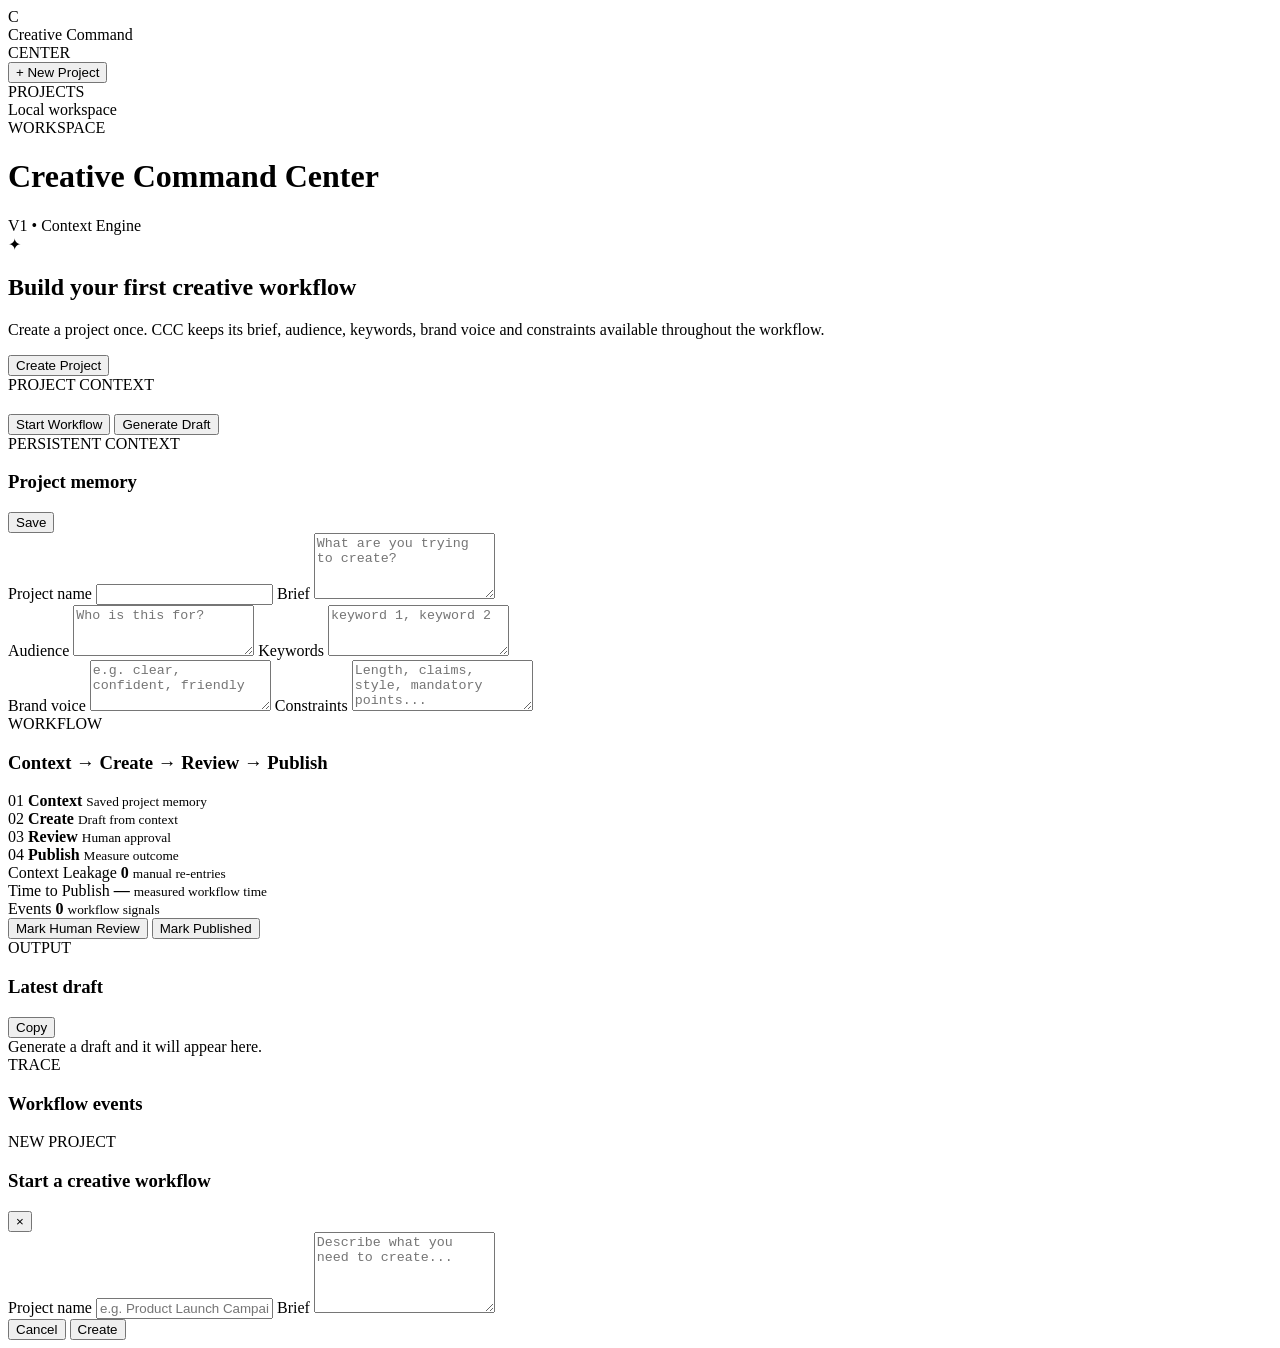
==== templates/index.html @ 5196e34e "Rename index.html to templates/index.html" ====
<!doctype html>
<html lang="en">

<head>

    <meta charset="utf-8">

    <meta
        name="viewport"
        content="width=device-width, initial-scale=1"
    >

    <title>
        Creative Command Center
    </title>

    <link
        rel="stylesheet"
        href="/static/styles.css"
    >

</head>


<body>

<div class="app-shell">


    <!-- =====================================================
         SIDEBAR
    ====================================================== -->

    <aside class="sidebar">

        <div class="brand">

            <div class="brand-mark">
                C
            </div>

            <div>

                <div class="brand-name">
                    Creative Command
                </div>

                <div class="brand-sub">
                    CENTER
                </div>

            </div>

        </div>


        <button
            class="new-project"
            onclick="openCreate()"
        >
            + New Project
        </button>


        <div class="side-label">
            PROJECTS
        </div>


        <div
            id="projectList"
            class="project-list"
        >
        </div>


        <div class="side-footer">

            <div class="status-dot"></div>

            Local workspace

        </div>

    </aside>



    <!-- =====================================================
         MAIN APPLICATION
    ====================================================== -->

    <main class="main">


        <!-- TOP BAR -->

        <header class="topbar">

            <div>

                <div class="eyebrow">
                    WORKSPACE
                </div>

                <h1 id="pageTitle">
                    Creative Command Center
                </h1>

            </div>


            <div class="top-actions">

                <span class="pill">
                    V1 • Context Engine
                </span>

            </div>

        </header>



        <!-- =================================================
             EMPTY STATE
        ================================================== -->

        <section
            id="emptyState"
            class="empty-state"
        >

            <div class="empty-icon">
                ✦
            </div>


            <h2>
                Build your first creative workflow
            </h2>


            <p>

                Create a project once.

                CCC keeps its brief, audience,
                keywords, brand voice and constraints
                available throughout the workflow.

            </p>


            <button
                class="primary"
                onclick="openCreate()"
            >
                Create Project
            </button>

        </section>



        <!-- =================================================
             PROJECT WORKSPACE
        ================================================== -->

        <section
            id="workspace"
            class="workspace hidden"
        >


            <!-- PROJECT HEADER -->

            <div class="hero-row">

                <div>

                    <div class="eyebrow">
                        PROJECT CONTEXT
                    </div>


                    <h2 id="projectHeading">
                    </h2>


                    <p
                        id="projectUpdated"
                        class="muted"
                    >
                    </p>

                </div>


                <div class="workflow-actions">

                    <button
                        class="secondary"
                        onclick="startWorkflow()"
                    >
                        Start Workflow
                    </button>


                    <button
                        class="primary"
                        onclick="generateDraft()"
                    >
                        Generate Draft
                    </button>

                </div>

            </div>



            <!-- =================================================
                 TWO COLUMN AREA
            ================================================== -->

            <div class="grid">


                <!-- =============================================
                     PERSISTENT CONTEXT
                ============================================== -->

                <section class="card context-card">


                    <div class="card-head">

                        <div>

                            <div class="eyebrow">
                                PERSISTENT CONTEXT
                            </div>

                            <h3>
                                Project memory
                            </h3>

                        </div>


                        <button
                            class="text-button"
                            onclick="saveContext()"
                        >
                            Save
                        </button>

                    </div>



                    <!-- PROJECT NAME -->

                    <label>

                        Project name

                        <input
                            id="name"
                            type="text"
                        >

                    </label>



                    <!-- BRIEF -->

                    <label>

                        Brief

                        <textarea
                            id="brief"
                            rows="4"
                            placeholder="What are you trying to create?"
                        ></textarea>

                    </label>



                    <!-- AUDIENCE + KEYWORDS -->

                    <div class="two-col">


                        <label>

                            Audience

                            <textarea
                                id="audience"
                                rows="3"
                                placeholder="Who is this for?"
                            ></textarea>

                        </label>


                        <label>

                            Keywords

                            <textarea
                                id="keywords"
                                rows="3"
                                placeholder="keyword 1, keyword 2"
                            ></textarea>

                        </label>


                    </div>



                    <!-- BRAND VOICE -->

                    <label>

                        Brand voice

                        <textarea
                            id="brand_voice"
                            rows="3"
                            placeholder="e.g. clear, confident, friendly"
                        ></textarea>

                    </label>



                    <!-- CONSTRAINTS -->

                    <label>

                        Constraints

                        <textarea
                            id="constraints"
                            rows="3"
                            placeholder="Length, claims, style, mandatory points..."
                        ></textarea>

                    </label>


                </section>



                <!-- =============================================
                     WORKFLOW
                ============================================== -->

                <section class="card workflow-card">


                    <div class="card-head">

                        <div>

                            <div class="eyebrow">
                                WORKFLOW
                            </div>

                            <h3>
                                Context → Create → Review → Publish
                            </h3>

                        </div>

                    </div>



                    <!-- WORKFLOW VISUALIZATION -->

                    <div class="flow">


                        <div
                            class="flow-step"
                            id="stepContext"
                        >

                            <span>
                                01
                            </span>

                            <b>
                                Context
                            </b>

                            <small>
                                Saved project memory
                            </small>

                        </div>


                        <div class="flow-line"></div>


                        <div
                            class="flow-step"
                            id="stepDraft"
                        >

                            <span>
                                02
                            </span>

                            <b>
                                Create
                            </b>

                            <small>
                                Draft from context
                            </small>

                        </div>


                        <div class="flow-line"></div>


                        <div
                            class="flow-step"
                            id="stepReview"
                        >

                            <span>
                                03
                            </span>

                            <b>
                                Review
                            </b>

                            <small>
                                Human approval
                            </small>

                        </div>


                        <div class="flow-line"></div>


                        <div
                            class="flow-step"
                            id="stepPublish"
                        >

                            <span>
                                04
                            </span>

                            <b>
                                Publish
                            </b>

                            <small>
                                Measure outcome
                            </small>

                        </div>


                    </div>



                    <!-- METRICS -->

                    <div class="metrics">


                        <div class="metric">

                            <span>
                                Context Leakage
                            </span>

                            <strong id="leakage">
                                0
                            </strong>

                            <small>
                                manual re-entries
                            </small>

                        </div>


                        <div class="metric">

                            <span>
                                Time to Publish
                            </span>

                            <strong id="timePublish">
                                —
                            </strong>

                            <small>
                                measured workflow time
                            </small>

                        </div>


                        <div class="metric">

                            <span>
                                Events
                            </span>

                            <strong id="eventCount">
                                0
                            </strong>

                            <small>
                                workflow signals
                            </small>

                        </div>


                    </div>



                    <!-- REVIEW / PUBLISH -->

                    <div class="publish-actions">

                        <button
                            class="secondary"
                            onclick="reviewDraft()"
                        >
                            Mark Human Review
                        </button>


                        <button
                            class="primary"
                            onclick="publishDraft()"
                        >
                            Mark Published
                        </button>

                    </div>


                </section>

            </div>



            <!-- =================================================
                 DRAFT OUTPUT
            ================================================== -->

            <section class="card draft-card">


                <div class="card-head">

                    <div>

                        <div class="eyebrow">
                            OUTPUT
                        </div>

                        <h3>
                            Latest draft
                        </h3>

                    </div>


                    <button
                        class="text-button"
                        onclick="copyDraft()"
                    >
                        Copy
                    </button>

                </div>


                <div
                    id="draftOutput"
                    class="draft-output"
                >

                    <div class="placeholder">

                        Generate a draft and it will
                        appear here.

                    </div>

                </div>


            </section>



            <!-- =================================================
                 EVENT TRACE
            ================================================== -->

            <section class="card event-card">


                <div class="card-head">

                    <div>

                        <div class="eyebrow">
                            TRACE
                        </div>

                        <h3>
                            Workflow events
                        </h3>

                    </div>

                </div>


                <div
                    id="events"
                    class="events"
                >
                </div>


            </section>


        </section>

    </main>

</div>



<!-- =========================================================
     CREATE PROJECT MODAL
========================================================= -->

<div
    id="modal"
    class="modal hidden"
>


    <div class="modal-box">


        <div class="card-head">

            <div>

                <div class="eyebrow">
                    NEW PROJECT
                </div>

                <h3>
                    Start a creative workflow
                </h3>

            </div>


            <button
                class="close"
                onclick="closeModal()"
            >
                ×
            </button>

        </div>



        <!-- PROJECT NAME -->

        <label>

            Project name

            <input
                id="newName"
                type="text"
                placeholder="e.g. Product Launch Campaign"
            >

        </label>



        <!-- PROJECT BRIEF -->

        <label>

            Brief

            <textarea
                id="newBrief"
                rows="5"
                placeholder="Describe what you need to create..."
            ></textarea>

        </label>



        <!-- BUTTONS -->

        <div class="modal-actions">

            <button
                class="secondary"
                onclick="closeModal()"
            >
                Cancel
            </button>


            <button
                class="primary"
                onclick="createProject()"
            >
                Create
            </button>

        </div>


    </div>

</div>



<!-- JAVASCRIPT -->

<script
    src="/static/app.js"
></script>


</body>

</html>
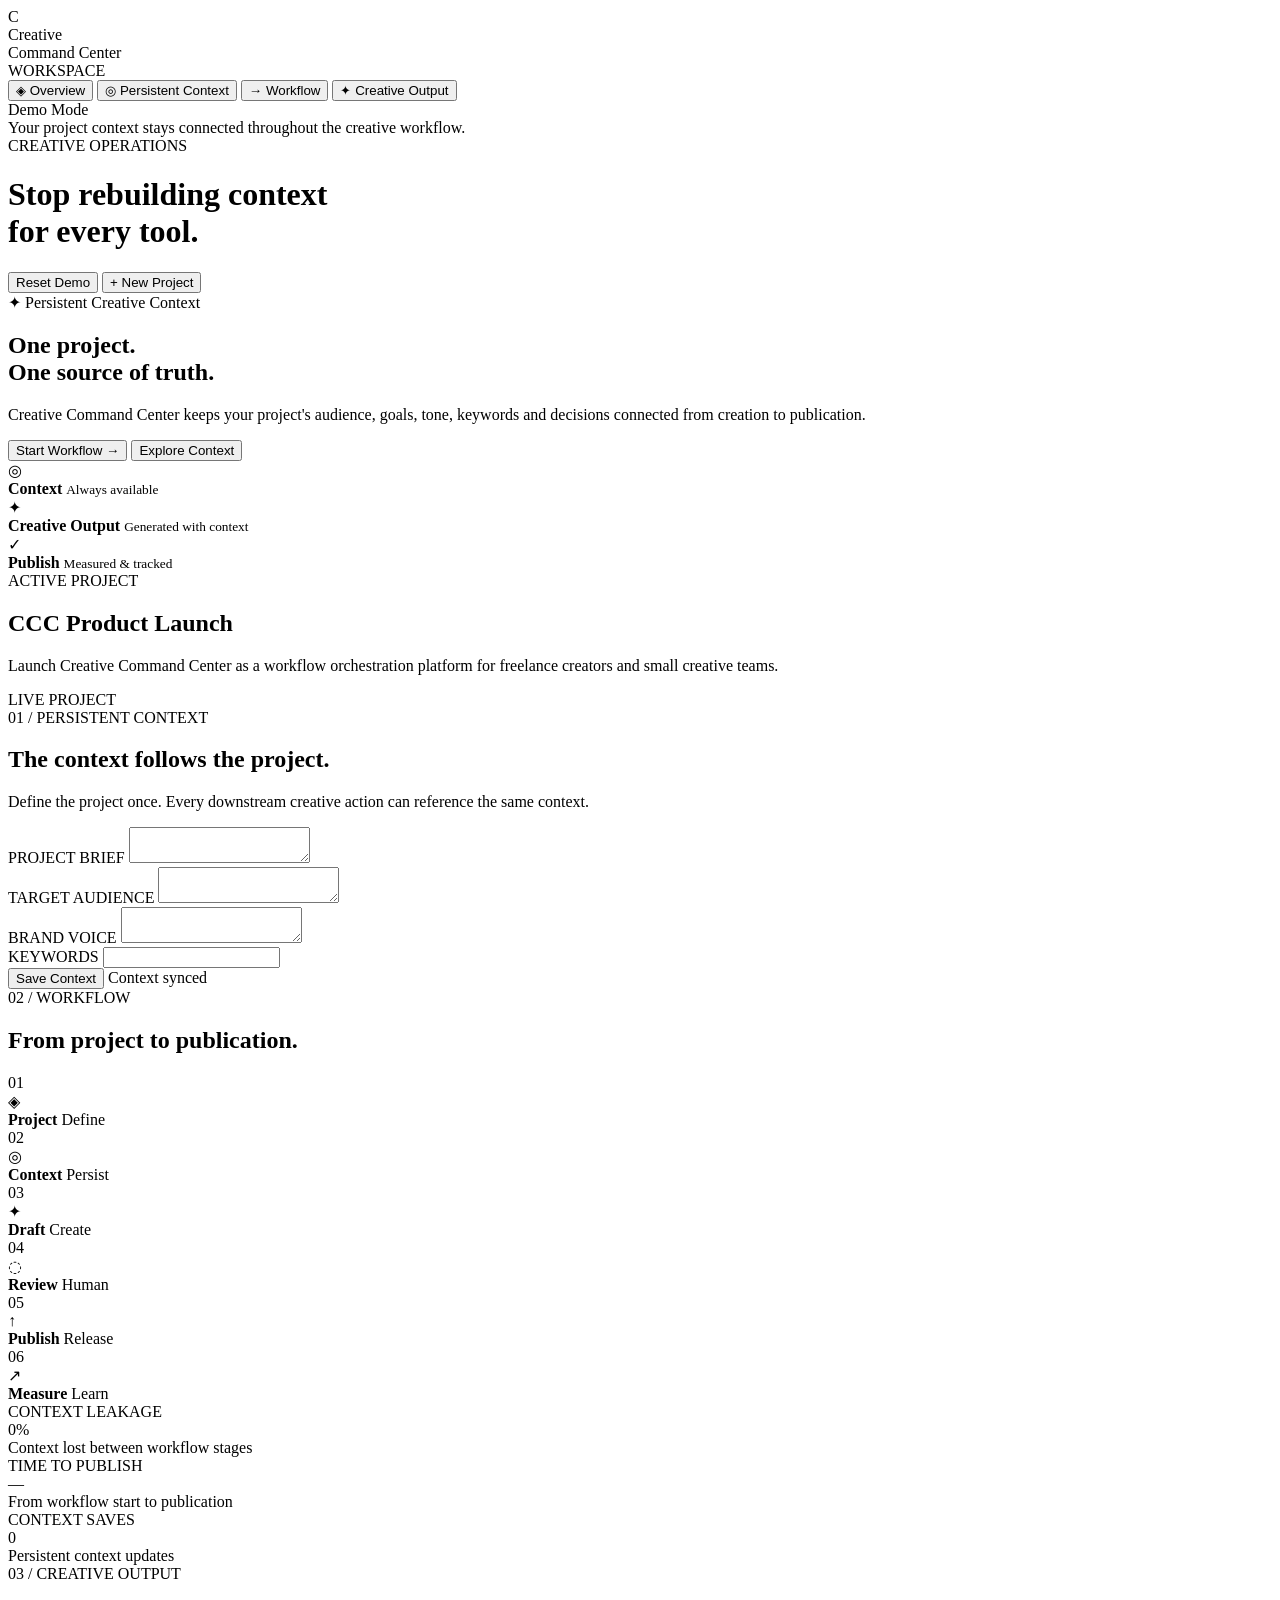
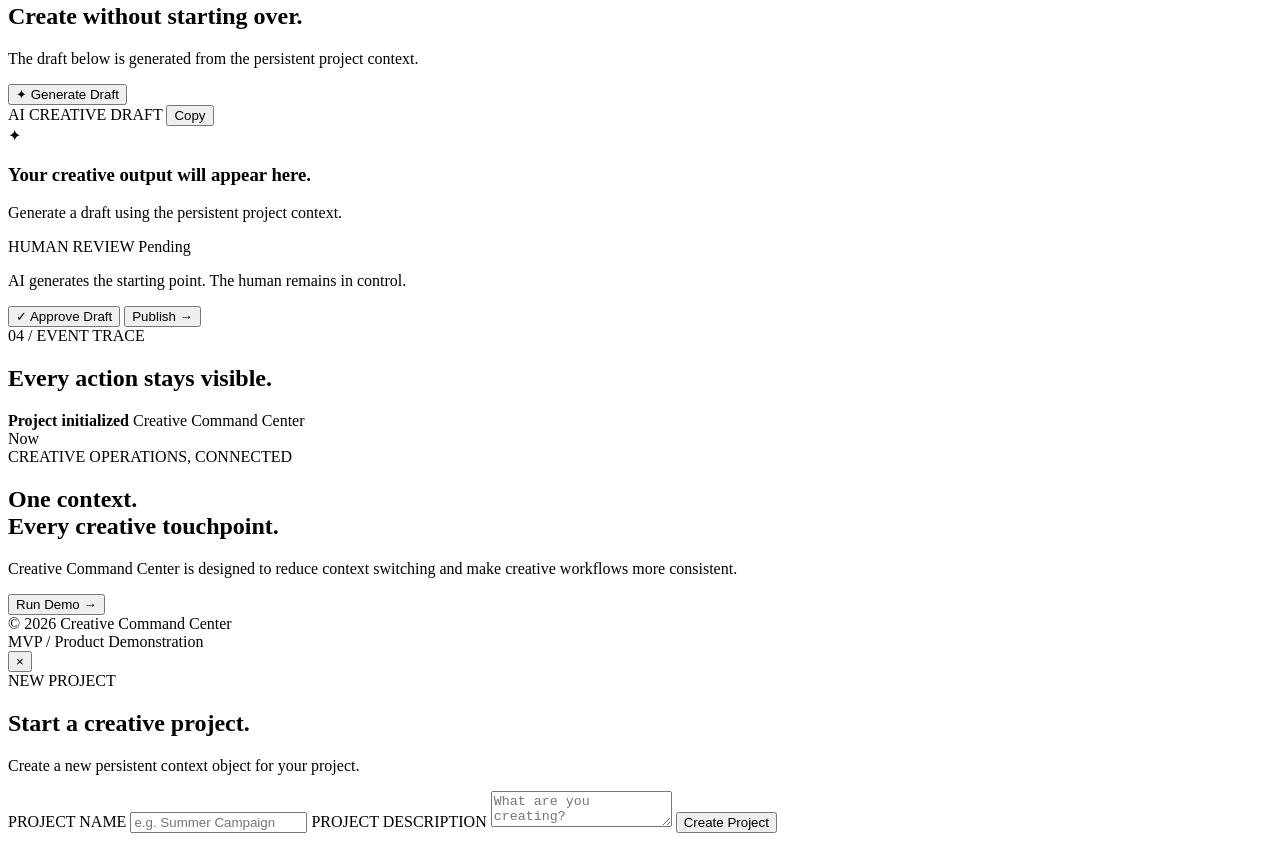
==== commit 5eaa905a: "Update index.html" ====
--- a/templates/index.html
+++ b/templates/index.html
@@ -1,776 +1,678 @@
-<!doctype html>
+<!DOCTYPE html>
 <html lang="en">
-
 <head>
-
-    <meta charset="utf-8">
+    <meta charset="UTF-8">
+    <meta name="viewport" content="width=device-width, initial-scale=1.0">
+
+    <title>Creative Command Center</title>
 
     <meta
-        name="viewport"
-        content="width=device-width, initial-scale=1"
+        name="description"
+        content="Creative Command Center — persistent context for creative workflows."
     >
 
-    <title>
-        Creative Command Center
-    </title>
-
-    <link
-        rel="stylesheet"
-        href="/static/styles.css"
-    >
-
+    <link rel="stylesheet" href="styles.css">
 </head>
 
-
 <body>
 
 <div class="app-shell">
 
-
-    <!-- =====================================================
-         SIDEBAR
-    ====================================================== -->
-
+    <!-- SIDEBAR -->
     <aside class="sidebar">
 
         <div class="brand">
-
-            <div class="brand-mark">
-                C
-            </div>
+            <div class="brand-mark">C</div>
 
             <div>
-
-                <div class="brand-name">
-                    Creative Command
-                </div>
-
-                <div class="brand-sub">
-                    CENTER
-                </div>
-
-            </div>
-
+                <div class="brand-name">Creative</div>
+                <div class="brand-subtitle">Command Center</div>
+            </div>
         </div>
 
+        <div class="workspace-label">
+            WORKSPACE
+        </div>
+
+        <button class="nav-item active">
+            <span>◈</span>
+            Overview
+        </button>
+
+        <button class="nav-item" onclick="scrollToSection('context-section')">
+            <span>◎</span>
+            Persistent Context
+        </button>
+
+        <button class="nav-item" onclick="scrollToSection('workflow-section')">
+            <span>→</span>
+            Workflow
+        </button>
+
+        <button class="nav-item" onclick="scrollToSection('draft-section')">
+            <span>✦</span>
+            Creative Output
+        </button>
+
+        <div class="sidebar-bottom">
+
+            <div class="demo-badge">
+                <div class="status-dot"></div>
+                Demo Mode
+            </div>
+
+            <div class="sidebar-note">
+                Your project context stays connected throughout the creative workflow.
+            </div>
+
+        </div>
+
+    </aside>
+
+
+    <!-- MAIN -->
+    <main class="main-content">
+
+        <!-- TOP BAR -->
+        <header class="topbar">
+
+            <div>
+                <div class="eyebrow">CREATIVE OPERATIONS</div>
+
+                <h1>
+                    Stop rebuilding context<br>
+                    <span>for every tool.</span>
+                </h1>
+            </div>
+
+            <div class="topbar-actions">
+
+                <button class="secondary-btn" onclick="resetDemo()">
+                    Reset Demo
+                </button>
+
+                <button class="primary-btn" onclick="createProject()">
+                    + New Project
+                </button>
+
+            </div>
+
+        </header>
+
+
+        <!-- HERO -->
+        <section class="hero-card">
+
+            <div class="hero-copy">
+
+                <div class="pill">
+                    ✦ Persistent Creative Context
+                </div>
+
+                <h2>
+                    One project.<br>
+                    <strong>One source of truth.</strong>
+                </h2>
+
+                <p>
+                    Creative Command Center keeps your project's audience,
+                    goals, tone, keywords and decisions connected from
+                    creation to publication.
+                </p>
+
+                <div class="hero-actions">
+
+                    <button class="primary-btn large" onclick="startWorkflow()">
+                        Start Workflow →
+                    </button>
+
+                    <button class="text-btn" onclick="scrollToSection('context-section')">
+                        Explore Context
+                    </button>
+
+                </div>
+
+            </div>
+
+
+            <div class="hero-visual">
+
+                <div class="floating-card card-one">
+                    <span class="mini-icon">◎</span>
+                    <div>
+                        <strong>Context</strong>
+                        <small>Always available</small>
+                    </div>
+                </div>
+
+                <div class="connection-line"></div>
+
+                <div class="floating-card card-two">
+                    <span class="mini-icon">✦</span>
+                    <div>
+                        <strong>Creative Output</strong>
+                        <small>Generated with context</small>
+                    </div>
+                </div>
+
+                <div class="connection-line"></div>
+
+                <div class="floating-card card-three">
+                    <span class="mini-icon">✓</span>
+                    <div>
+                        <strong>Publish</strong>
+                        <small>Measured & tracked</small>
+                    </div>
+                </div>
+
+            </div>
+
+        </section>
+
+
+        <!-- PROJECT -->
+        <section class="section">
+
+            <div class="section-heading">
+
+                <div>
+                    <div class="section-kicker">ACTIVE PROJECT</div>
+
+                    <h2 id="project-name">
+                        CCC Product Launch
+                    </h2>
+
+                    <p id="project-description">
+                        Launch Creative Command Center as a workflow
+                        orchestration platform for freelance creators
+                        and small creative teams.
+                    </p>
+                </div>
+
+                <div class="live-status">
+                    <span></span>
+                    LIVE PROJECT
+                </div>
+
+            </div>
+
+        </section>
+
+
+        <!-- CONTEXT -->
+        <section class="section" id="context-section">
+
+            <div class="section-heading">
+
+                <div>
+                    <div class="section-kicker">
+                        01 / PERSISTENT CONTEXT
+                    </div>
+
+                    <h2>
+                        The context follows the project.
+                    </h2>
+
+                    <p>
+                        Define the project once. Every downstream creative
+                        action can reference the same context.
+                    </p>
+                </div>
+
+            </div>
+
+
+            <div class="context-grid">
+
+                <div class="context-card wide">
+
+                    <label>PROJECT BRIEF</label>
+
+                    <textarea id="brief"></textarea>
+
+                </div>
+
+
+                <div class="context-card">
+
+                    <label>TARGET AUDIENCE</label>
+
+                    <textarea id="audience"></textarea>
+
+                </div>
+
+
+                <div class="context-card">
+
+                    <label>BRAND VOICE</label>
+
+                    <textarea id="voice"></textarea>
+
+                </div>
+
+
+                <div class="context-card wide">
+
+                    <label>KEYWORDS</label>
+
+                    <input id="keywords" type="text">
+
+                </div>
+
+            </div>
+
+
+            <div class="context-actions">
+
+                <button class="secondary-btn" onclick="saveContext()">
+                    Save Context
+                </button>
+
+                <span id="save-status">
+                    Context synced
+                </span>
+
+            </div>
+
+        </section>
+
+
+        <!-- WORKFLOW -->
+        <section class="section" id="workflow-section">
+
+            <div class="section-heading">
+
+                <div>
+                    <div class="section-kicker">
+                        02 / WORKFLOW
+                    </div>
+
+                    <h2>
+                        From project to publication.
+                    </h2>
+                </div>
+
+            </div>
+
+
+            <div class="workflow">
+
+                <div class="workflow-step completed" id="step-project">
+                    <div class="step-number">01</div>
+
+                    <div class="step-icon">◈</div>
+
+                    <strong>Project</strong>
+
+                    <span>Define</span>
+                </div>
+
+
+                <div class="workflow-connector"></div>
+
+
+                <div class="workflow-step completed" id="step-context">
+                    <div class="step-number">02</div>
+
+                    <div class="step-icon">◎</div>
+
+                    <strong>Context</strong>
+
+                    <span>Persist</span>
+                </div>
+
+
+                <div class="workflow-connector"></div>
+
+
+                <div class="workflow-step" id="step-draft">
+                    <div class="step-number">03</div>
+
+                    <div class="step-icon">✦</div>
+
+                    <strong>Draft</strong>
+
+                    <span>Create</span>
+                </div>
+
+
+                <div class="workflow-connector"></div>
+
+
+                <div class="workflow-step" id="step-review">
+                    <div class="step-number">04</div>
+
+                    <div class="step-icon">◌</div>
+
+                    <strong>Review</strong>
+
+                    <span>Human</span>
+                </div>
+
+
+                <div class="workflow-connector"></div>
+
+
+                <div class="workflow-step" id="step-publish">
+                    <div class="step-number">05</div>
+
+                    <div class="step-icon">↑</div>
+
+                    <strong>Publish</strong>
+
+                    <span>Release</span>
+                </div>
+
+
+                <div class="workflow-connector"></div>
+
+
+                <div class="workflow-step" id="step-measure">
+                    <div class="step-number">06</div>
+
+                    <div class="step-icon">↗</div>
+
+                    <strong>Measure</strong>
+
+                    <span>Learn</span>
+                </div>
+
+            </div>
+
+        </section>
+
+
+        <!-- METRICS -->
+        <section class="metrics-grid">
+
+            <div class="metric-card">
+
+                <div class="metric-label">
+                    CONTEXT LEAKAGE
+                </div>
+
+                <div class="metric-value" id="leakage-score">
+                    0%
+                </div>
+
+                <div class="metric-description">
+                    Context lost between workflow stages
+                </div>
+
+            </div>
+
+
+            <div class="metric-card">
+
+                <div class="metric-label">
+                    TIME TO PUBLISH
+                </div>
+
+                <div class="metric-value" id="publish-time">
+                    —
+                </div>
+
+                <div class="metric-description">
+                    From workflow start to publication
+                </div>
+
+            </div>
+
+
+            <div class="metric-card">
+
+                <div class="metric-label">
+                    CONTEXT SAVES
+                </div>
+
+                <div class="metric-value" id="context-saves">
+                    0
+                </div>
+
+                <div class="metric-description">
+                    Persistent context updates
+                </div>
+
+            </div>
+
+        </section>
+
+
+        <!-- DRAFT -->
+        <section class="section" id="draft-section">
+
+            <div class="section-heading">
+
+                <div>
+                    <div class="section-kicker">
+                        03 / CREATIVE OUTPUT
+                    </div>
+
+                    <h2>
+                        Create without starting over.
+                    </h2>
+
+                    <p>
+                        The draft below is generated from the persistent
+                        project context.
+                    </p>
+                </div>
+
+                <button class="primary-btn" onclick="generateDraft()">
+                    ✦ Generate Draft
+                </button>
+
+            </div>
+
+
+            <div class="draft-layout">
+
+                <div class="draft-card">
+
+                    <div class="draft-toolbar">
+
+                        <span>
+                            AI CREATIVE DRAFT
+                        </span>
+
+                        <button onclick="copyDraft()">
+                            Copy
+                        </button>
+
+                    </div>
+
+                    <div id="draft-output" class="draft-output">
+
+                        <div class="empty-state">
+
+                            <div class="empty-icon">✦</div>
+
+                            <h3>
+                                Your creative output will appear here.
+                            </h3>
+
+                            <p>
+                                Generate a draft using the persistent
+                                project context.
+                            </p>
+
+                        </div>
+
+                    </div>
+
+                </div>
+
+
+                <div class="review-card">
+
+                    <div class="review-header">
+                        <span>HUMAN REVIEW</span>
+                        <span class="review-status" id="review-status">
+                            Pending
+                        </span>
+                    </div>
+
+                    <p>
+                        AI generates the starting point.
+                        The human remains in control.
+                    </p>
+
+                    <button
+                        class="secondary-btn full"
+                        onclick="approveDraft()"
+                    >
+                        ✓ Approve Draft
+                    </button>
+
+                    <button
+                        class="primary-btn full"
+                        onclick="publishProject()"
+                    >
+                        Publish →
+                    </button>
+
+                </div>
+
+            </div>
+
+        </section>
+
+
+        <!-- EVENT TRACE -->
+        <section class="section">
+
+            <div class="section-heading">
+
+                <div>
+                    <div class="section-kicker">
+                        04 / EVENT TRACE
+                    </div>
+
+                    <h2>
+                        Every action stays visible.
+                    </h2>
+
+                </div>
+
+            </div>
+
+
+            <div class="event-trace" id="event-trace">
+
+                <div class="event">
+                    <div class="event-dot"></div>
+
+                    <div>
+                        <strong>Project initialized</strong>
+                        <span>Creative Command Center</span>
+                    </div>
+
+                    <time>Now</time>
+                </div>
+
+            </div>
+
+        </section>
+
+
+        <!-- FINAL CTA -->
+        <section class="final-cta">
+
+            <div>
+
+                <div class="section-kicker">
+                    CREATIVE OPERATIONS, CONNECTED
+                </div>
+
+                <h2>
+                    One context.<br>
+                    Every creative touchpoint.
+                </h2>
+
+                <p>
+                    Creative Command Center is designed to reduce
+                    context switching and make creative workflows
+                    more consistent.
+                </p>
+
+            </div>
+
+            <button class="primary-btn large" onclick="startWorkflow()">
+                Run Demo →
+            </button>
+
+        </section>
+
+
+        <footer>
+
+            <div>
+                © 2026 Creative Command Center
+            </div>
+
+            <div>
+                MVP / Product Demonstration
+            </div>
+
+        </footer>
+
+    </main>
+
+</div>
+
+
+<!-- NEW PROJECT MODAL -->
+<div class="modal hidden" id="project-modal">
+
+    <div class="modal-overlay" onclick="closeModal()"></div>
+
+    <div class="modal-card">
+
+        <button class="modal-close" onclick="closeModal()">×</button>
+
+        <div class="section-kicker">
+            NEW PROJECT
+        </div>
+
+        <h2>
+            Start a creative project.
+        </h2>
+
+        <p>
+            Create a new persistent context object for your project.
+        </p>
+
+        <label>PROJECT NAME</label>
+
+        <input
+            id="new-project-name"
+            type="text"
+            placeholder="e.g. Summer Campaign"
+        >
+
+        <label>PROJECT DESCRIPTION</label>
+
+        <textarea
+            id="new-project-description"
+            placeholder="What are you creating?"
+        ></textarea>
 
         <button
-            class="new-project"
-            onclick="openCreate()"
+            class="primary-btn full"
+            onclick="saveNewProject()"
         >
-            + New Project
+            Create Project
         </button>
 
-
-        <div class="side-label">
-            PROJECTS
-        </div>
-
-
-        <div
-            id="projectList"
-            class="project-list"
-        >
-        </div>
-
-
-        <div class="side-footer">
-
-            <div class="status-dot"></div>
-
-            Local workspace
-
-        </div>
-
-    </aside>
-
-
-
-    <!-- =====================================================
-         MAIN APPLICATION
-    ====================================================== -->
-
-    <main class="main">
-
-
-        <!-- TOP BAR -->
-
-        <header class="topbar">
-
-            <div>
-
-                <div class="eyebrow">
-                    WORKSPACE
-                </div>
-
-                <h1 id="pageTitle">
-                    Creative Command Center
-                </h1>
-
-            </div>
-
-
-            <div class="top-actions">
-
-                <span class="pill">
-                    V1 • Context Engine
-                </span>
-
-            </div>
-
-        </header>
-
-
-
-        <!-- =================================================
-             EMPTY STATE
-        ================================================== -->
-
-        <section
-            id="emptyState"
-            class="empty-state"
-        >
-
-            <div class="empty-icon">
-                ✦
-            </div>
-
-
-            <h2>
-                Build your first creative workflow
-            </h2>
-
-
-            <p>
-
-                Create a project once.
-
-                CCC keeps its brief, audience,
-                keywords, brand voice and constraints
-                available throughout the workflow.
-
-            </p>
-
-
-            <button
-                class="primary"
-                onclick="openCreate()"
-            >
-                Create Project
-            </button>
-
-        </section>
-
-
-
-        <!-- =================================================
-             PROJECT WORKSPACE
-        ================================================== -->
-
-        <section
-            id="workspace"
-            class="workspace hidden"
-        >
-
-
-            <!-- PROJECT HEADER -->
-
-            <div class="hero-row">
-
-                <div>
-
-                    <div class="eyebrow">
-                        PROJECT CONTEXT
-                    </div>
-
-
-                    <h2 id="projectHeading">
-                    </h2>
-
-
-                    <p
-                        id="projectUpdated"
-                        class="muted"
-                    >
-                    </p>
-
-                </div>
-
-
-                <div class="workflow-actions">
-
-                    <button
-                        class="secondary"
-                        onclick="startWorkflow()"
-                    >
-                        Start Workflow
-                    </button>
-
-
-                    <button
-                        class="primary"
-                        onclick="generateDraft()"
-                    >
-                        Generate Draft
-                    </button>
-
-                </div>
-
-            </div>
-
-
-
-            <!-- =================================================
-                 TWO COLUMN AREA
-            ================================================== -->
-
-            <div class="grid">
-
-
-                <!-- =============================================
-                     PERSISTENT CONTEXT
-                ============================================== -->
-
-                <section class="card context-card">
-
-
-                    <div class="card-head">
-
-                        <div>
-
-                            <div class="eyebrow">
-                                PERSISTENT CONTEXT
-                            </div>
-
-                            <h3>
-                                Project memory
-                            </h3>
-
-                        </div>
-
-
-                        <button
-                            class="text-button"
-                            onclick="saveContext()"
-                        >
-                            Save
-                        </button>
-
-                    </div>
-
-
-
-                    <!-- PROJECT NAME -->
-
-                    <label>
-
-                        Project name
-
-                        <input
-                            id="name"
-                            type="text"
-                        >
-
-                    </label>
-
-
-
-                    <!-- BRIEF -->
-
-                    <label>
-
-                        Brief
-
-                        <textarea
-                            id="brief"
-                            rows="4"
-                            placeholder="What are you trying to create?"
-                        ></textarea>
-
-                    </label>
-
-
-
-                    <!-- AUDIENCE + KEYWORDS -->
-
-                    <div class="two-col">
-
-
-                        <label>
-
-                            Audience
-
-                            <textarea
-                                id="audience"
-                                rows="3"
-                                placeholder="Who is this for?"
-                            ></textarea>
-
-                        </label>
-
-
-                        <label>
-
-                            Keywords
-
-                            <textarea
-                                id="keywords"
-                                rows="3"
-                                placeholder="keyword 1, keyword 2"
-                            ></textarea>
-
-                        </label>
-
-
-                    </div>
-
-
-
-                    <!-- BRAND VOICE -->
-
-                    <label>
-
-                        Brand voice
-
-                        <textarea
-                            id="brand_voice"
-                            rows="3"
-                            placeholder="e.g. clear, confident, friendly"
-                        ></textarea>
-
-                    </label>
-
-
-
-                    <!-- CONSTRAINTS -->
-
-                    <label>
-
-                        Constraints
-
-                        <textarea
-                            id="constraints"
-                            rows="3"
-                            placeholder="Length, claims, style, mandatory points..."
-                        ></textarea>
-
-                    </label>
-
-
-                </section>
-
-
-
-                <!-- =============================================
-                     WORKFLOW
-                ============================================== -->
-
-                <section class="card workflow-card">
-
-
-                    <div class="card-head">
-
-                        <div>
-
-                            <div class="eyebrow">
-                                WORKFLOW
-                            </div>
-
-                            <h3>
-                                Context → Create → Review → Publish
-                            </h3>
-
-                        </div>
-
-                    </div>
-
-
-
-                    <!-- WORKFLOW VISUALIZATION -->
-
-                    <div class="flow">
-
-
-                        <div
-                            class="flow-step"
-                            id="stepContext"
-                        >
-
-                            <span>
-                                01
-                            </span>
-
-                            <b>
-                                Context
-                            </b>
-
-                            <small>
-                                Saved project memory
-                            </small>
-
-                        </div>
-
-
-                        <div class="flow-line"></div>
-
-
-                        <div
-                            class="flow-step"
-                            id="stepDraft"
-                        >
-
-                            <span>
-                                02
-                            </span>
-
-                            <b>
-                                Create
-                            </b>
-
-                            <small>
-                                Draft from context
-                            </small>
-
-                        </div>
-
-
-                        <div class="flow-line"></div>
-
-
-                        <div
-                            class="flow-step"
-                            id="stepReview"
-                        >
-
-                            <span>
-                                03
-                            </span>
-
-                            <b>
-                                Review
-                            </b>
-
-                            <small>
-                                Human approval
-                            </small>
-
-                        </div>
-
-
-                        <div class="flow-line"></div>
-
-
-                        <div
-                            class="flow-step"
-                            id="stepPublish"
-                        >
-
-                            <span>
-                                04
-                            </span>
-
-                            <b>
-                                Publish
-                            </b>
-
-                            <small>
-                                Measure outcome
-                            </small>
-
-                        </div>
-
-
-                    </div>
-
-
-
-                    <!-- METRICS -->
-
-                    <div class="metrics">
-
-
-                        <div class="metric">
-
-                            <span>
-                                Context Leakage
-                            </span>
-
-                            <strong id="leakage">
-                                0
-                            </strong>
-
-                            <small>
-                                manual re-entries
-                            </small>
-
-                        </div>
-
-
-                        <div class="metric">
-
-                            <span>
-                                Time to Publish
-                            </span>
-
-                            <strong id="timePublish">
-                                —
-                            </strong>
-
-                            <small>
-                                measured workflow time
-                            </small>
-
-                        </div>
-
-
-                        <div class="metric">
-
-                            <span>
-                                Events
-                            </span>
-
-                            <strong id="eventCount">
-                                0
-                            </strong>
-
-                            <small>
-                                workflow signals
-                            </small>
-
-                        </div>
-
-
-                    </div>
-
-
-
-                    <!-- REVIEW / PUBLISH -->
-
-                    <div class="publish-actions">
-
-                        <button
-                            class="secondary"
-                            onclick="reviewDraft()"
-                        >
-                            Mark Human Review
-                        </button>
-
-
-                        <button
-                            class="primary"
-                            onclick="publishDraft()"
-                        >
-                            Mark Published
-                        </button>
-
-                    </div>
-
-
-                </section>
-
-            </div>
-
-
-
-            <!-- =================================================
-                 DRAFT OUTPUT
-            ================================================== -->
-
-            <section class="card draft-card">
-
-
-                <div class="card-head">
-
-                    <div>
-
-                        <div class="eyebrow">
-                            OUTPUT
-                        </div>
-
-                        <h3>
-                            Latest draft
-                        </h3>
-
-                    </div>
-
-
-                    <button
-                        class="text-button"
-                        onclick="copyDraft()"
-                    >
-                        Copy
-                    </button>
-
-                </div>
-
-
-                <div
-                    id="draftOutput"
-                    class="draft-output"
-                >
-
-                    <div class="placeholder">
-
-                        Generate a draft and it will
-                        appear here.
-
-                    </div>
-
-                </div>
-
-
-            </section>
-
-
-
-            <!-- =================================================
-                 EVENT TRACE
-            ================================================== -->
-
-            <section class="card event-card">
-
-
-                <div class="card-head">
-
-                    <div>
-
-                        <div class="eyebrow">
-                            TRACE
-                        </div>
-
-                        <h3>
-                            Workflow events
-                        </h3>
-
-                    </div>
-
-                </div>
-
-
-                <div
-                    id="events"
-                    class="events"
-                >
-                </div>
-
-
-            </section>
-
-
-        </section>
-
-    </main>
+    </div>
 
 </div>
 
 
-
-<!-- =========================================================
-     CREATE PROJECT MODAL
-========================================================= -->
-
-<div
-    id="modal"
-    class="modal hidden"
->
-
-
-    <div class="modal-box">
-
-
-        <div class="card-head">
-
-            <div>
-
-                <div class="eyebrow">
-                    NEW PROJECT
-                </div>
-
-                <h3>
-                    Start a creative workflow
-                </h3>
-
-            </div>
-
-
-            <button
-                class="close"
-                onclick="closeModal()"
-            >
-                ×
-            </button>
-
-        </div>
-
-
-
-        <!-- PROJECT NAME -->
-
-        <label>
-
-            Project name
-
-            <input
-                id="newName"
-                type="text"
-                placeholder="e.g. Product Launch Campaign"
-            >
-
-        </label>
-
-
-
-        <!-- PROJECT BRIEF -->
-
-        <label>
-
-            Brief
-
-            <textarea
-                id="newBrief"
-                rows="5"
-                placeholder="Describe what you need to create..."
-            ></textarea>
-
-        </label>
-
-
-
-        <!-- BUTTONS -->
-
-        <div class="modal-actions">
-
-            <button
-                class="secondary"
-                onclick="closeModal()"
-            >
-                Cancel
-            </button>
-
-
-            <button
-                class="primary"
-                onclick="createProject()"
-            >
-                Create
-            </button>
-
-        </div>
-
-
-    </div>
-
-</div>
-
-
-
-<!-- JAVASCRIPT -->
-
-<script
-    src="/static/app.js"
-></script>
-
+<div id="toast"></div>
+
+
+<script src="app.js"></script>
 
 </body>
-
 </html>
